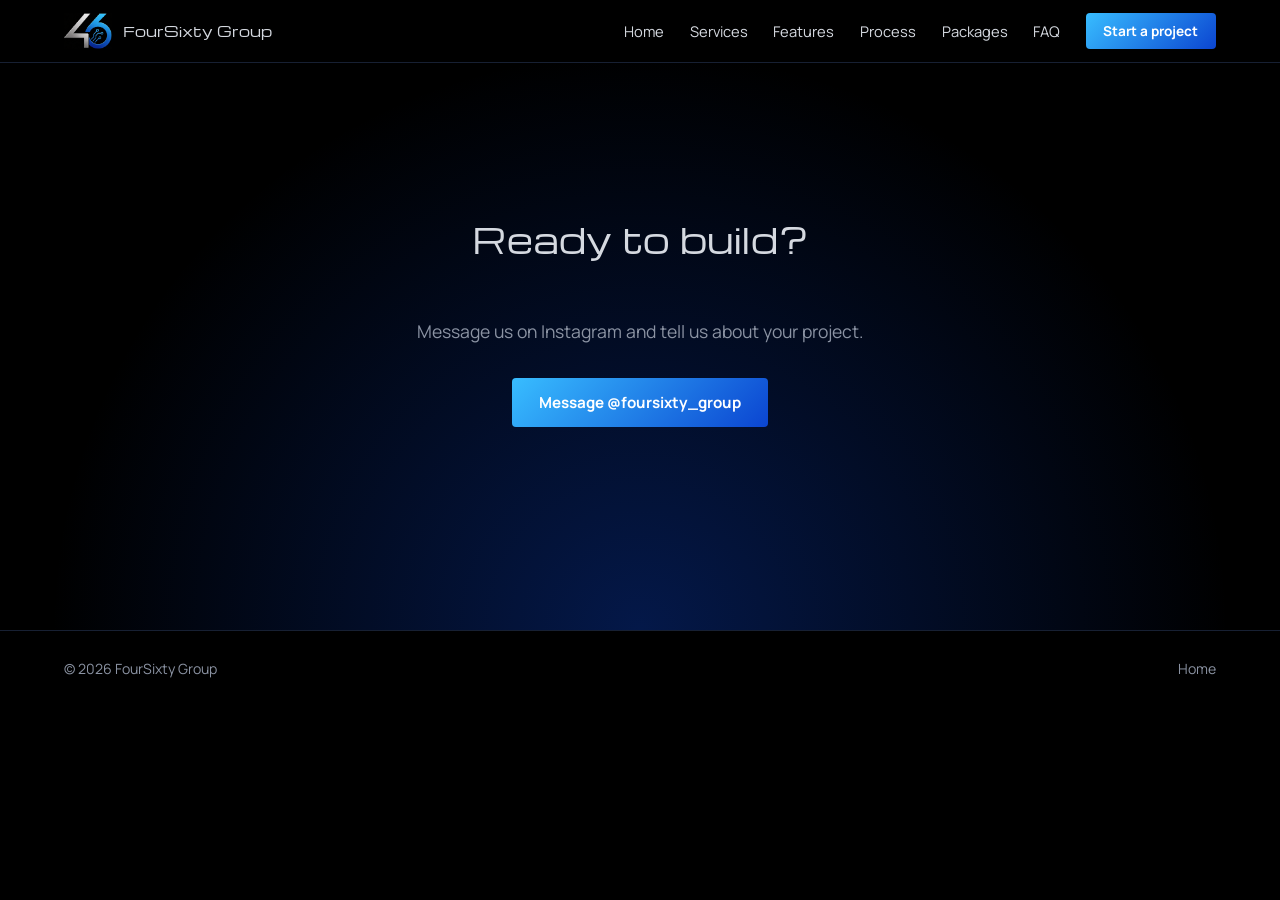
==== contact.html @ 41157618 "Add files via upload" ====
<!DOCTYPE html>
<html lang="en">
<head>
<meta charset="UTF-8">
<meta name="viewport" content="width=device-width, initial-scale=1">
<title>Contact | FourSixty Group</title>
<meta name="description" content="FourSixty Group designs and builds fast, modern websites for businesses.">
<link rel="icon" href="logo.png">
<link rel="preconnect" href="https://fonts.googleapis.com">
<link rel="preconnect" href="https://fonts.gstatic.com" crossorigin>
<link href="https://fonts.googleapis.com/css2?family=Michroma&family=Manrope:wght@400;500;700&display=swap" rel="stylesheet">
<link rel="stylesheet" href="style.css">
</head>
<body class="">
<div id="progress"></div>
<header id="top">
  <a href="index.html" class="brand"><span class="mark" aria-hidden="true"></span><span>FourSixty Group</span></a>
  <button id="menuBtn" aria-label="Open menu" aria-expanded="false">Menu</button>
  <nav id="nav"><a href="index.html">Home</a><a href="services.html">Services</a><a href="features.html">Features</a><a href="process.html">Process</a><a href="packages.html">Packages</a><a href="faq.html">FAQ</a><a href="contact.html" class="btn small">Start a project</a></nav>
</header>
<main>
<section class="contact page-top">
    <h2>Ready to build?</h2>
    <p class="lead">Message us on Instagram and tell us about your project.</p>
    <a class="btn" href="https://www.instagram.com/foursixty_group?stkn=OHh6cGZsOG16aTJj" target="_blank" rel="noopener">Message @foursixty_group</a>
  </section>
</main>
<footer>
  <span>&copy; <span id="yr"></span> FourSixty Group</span>
  <a href="index.html">Home</a>
</footer>
<script src="script.js"></script>
</body>
</html>
---- style.css ----
:root{
  --bg:#000;
  --panel:#080b11;
  --line:#172033;
  --silver:#d5d9e0;
  --muted:#8b93a3;
  --blue:#2ea8ff;
  --deep:#0b45d1;
  --grad:linear-gradient(135deg,#38bdff,#0b45d1);
  --head:"Michroma","Eurostile","Segoe UI",sans-serif;
  --body:"Manrope","Segoe UI",system-ui,sans-serif;
}
*{box-sizing:border-box;margin:0}
html{scroll-behavior:smooth;scroll-padding-top:76px}
body{background:var(--bg);color:var(--silver);font:400 1rem/1.65 var(--body)}
body.locked{overflow:hidden}
a{color:inherit;text-decoration:none}
:focus-visible{outline:2px solid var(--blue);outline-offset:3px}
h1,h2,h3{font-family:var(--head);font-weight:400;line-height:1.2}

/* Buttons */
.btn{display:inline-block;padding:.9rem 1.7rem;border:0;border-radius:4px;background:var(--grad);color:#fff;font:700 .95rem var(--body);cursor:pointer;transition:transform .2s,box-shadow .2s}
.btn:hover{transform:translateY(-2px);box-shadow:0 8px 28px rgba(46,168,255,.35)}
.btn.ghost{background:none;border:1px solid var(--silver);color:var(--silver)}
.btn.small{padding:.55rem 1.1rem;font-size:.85rem}

/* Loader + intro */
#loader,#intro{position:fixed;inset:0;z-index:100;display:flex;flex-direction:column;align-items:center;justify-content:center;background:var(--bg);text-align:center;padding:1.5rem;transition:opacity .7s,visibility .7s}
#intro[hidden]{display:none}
.out{opacity:0;visibility:hidden}
.loader-logo{width:min(300px,70vw);animation:pulse 1.8s ease-in-out infinite}
@keyframes pulse{50%{opacity:.6;transform:scale(.97)}}
.bar{width:min(260px,60vw);height:3px;background:var(--line);margin-top:1rem;border-radius:2px;overflow:hidden}
#barFill{display:block;height:100%;width:0;background:var(--grad);transition:width .25s}
#pct{margin-top:.6rem;font:.8rem var(--head);color:var(--muted)}
.intro-logo{width:min(480px,86vw);position:relative;opacity:0;transform:scale(.94);animation:rise 1.2s .1s forwards}
.intro-line{position:relative;margin:.5rem 0 1.8rem;font-size:1.15rem;color:var(--muted);opacity:0;animation:rise 1s .7s forwards}
#enter{position:relative;opacity:0;animation:rise 1s 1.1s forwards}
@keyframes rise{to{opacity:1;transform:none}}

/* Circuit lines (from the logo's nodes) */
.circuit{position:absolute;inset:0;width:100%;height:100%;pointer-events:none}
.circuit path{fill:none;stroke:var(--blue);stroke-width:1.5;opacity:.35;stroke-dasharray:900;stroke-dashoffset:900;animation:draw 3.5s .3s forwards}
.circuit circle{fill:var(--bg);stroke:var(--blue);stroke-width:2;opacity:.6}
@keyframes draw{to{stroke-dashoffset:0}}

/* Header */
#progress{position:fixed;top:0;left:0;height:3px;width:0;background:var(--grad);z-index:60}
header{position:fixed;top:0;left:0;right:0;z-index:50;display:flex;align-items:center;justify-content:space-between;padding:.8rem 5vw;background:rgba(0,0,0,.82);backdrop-filter:blur(10px);border-bottom:1px solid var(--line)}
.brand{display:flex;align-items:center;gap:.7rem;font:.85rem var(--head)}
.mark{width:48px;height:36px;background:url(logo.png) -24px -20px/100px auto no-repeat}
nav{display:flex;align-items:center;gap:1.6rem;font-size:.92rem}
nav a:not(.btn):hover{color:var(--blue)}
#menuBtn{display:none;background:none;border:1px solid var(--line);color:var(--silver);padding:.45rem .9rem;border-radius:4px;font:inherit;cursor:pointer}

/* Sections */
.hero{position:relative;min-height:100vh;display:flex;flex-direction:column;justify-content:center;padding:7rem 5vw 4rem;overflow:hidden;background:radial-gradient(ellipse at 75% 30%,rgba(11,69,209,.28),transparent 60%)}
.hero>*:not(.circuit){position:relative}
.hero h1{font-size:clamp(1.9rem,5.2vw,4rem);max-width:15ch;background:linear-gradient(90deg,#fff,var(--silver) 55%,var(--blue));-webkit-background-clip:text;background-clip:text;color:transparent}
.lead{max-width:56ch;margin:1.4rem 0 2rem;color:var(--muted);font-size:1.1rem}
.row{display:flex;flex-wrap:wrap;gap:1rem}
.wrap{padding:6rem 5vw}
.alt{background:var(--panel);border-block:1px solid var(--line)}
h2{font-size:clamp(1.4rem,3vw,2.1rem);margin-bottom:2.2rem}
.sub{color:var(--muted);margin:-1.4rem 0 2rem}
.grid{display:grid;grid-template-columns:repeat(auto-fit,minmax(230px,1fr));gap:1.2rem}
.grid article{padding:1.6rem;background:var(--panel);border:1px solid var(--line);border-radius:6px;transition:border-color .2s}
.grid article:hover{border-color:var(--blue)}
.alt .grid article{background:var(--bg)}
.grid h3{font-size:1.02rem;margin-bottom:.7rem;color:#fff}
.grid p{color:var(--muted)}
.grid ul{margin:1rem 0 0;padding-left:1.1rem;color:var(--silver);font-size:.92rem}
.pick{border-color:var(--blue)!important;box-shadow:0 0 36px rgba(46,168,255,.15)}

.ticks{display:grid;grid-template-columns:repeat(auto-fit,minmax(260px,1fr));gap:.9rem 2rem;list-style:none;padding:0}
.ticks li{position:relative;padding-left:1.7rem}
.ticks li::before{content:"";position:absolute;left:0;top:.5em;width:.8rem;height:.8rem;border:2px solid var(--blue);border-radius:50%}

.steps{list-style:none;padding:0;display:grid;grid-template-columns:repeat(auto-fit,minmax(210px,1fr));gap:1.5rem;counter-reset:s}
.steps li{counter-increment:s;padding-top:1.2rem;border-top:2px solid var(--line);transition:border-color .3s}
.steps li:hover{border-color:var(--blue)}
.steps h3{font-size:1rem;margin-bottom:.5rem;color:#fff}
.steps h3::before{content:counter(s) ". ";color:var(--blue)}
.steps p{color:var(--muted)}

details{max-width:760px;border-bottom:1px solid var(--line);padding:1.1rem 0}
summary{cursor:pointer;font-weight:700;list-style:none;display:flex;justify-content:space-between;gap:1rem}
summary::after{content:"+";color:var(--blue);font-size:1.3rem;line-height:1}
details[open] summary::after{content:"\2212"}
details p{margin-top:.7rem;color:var(--muted)}

.contact{text-align:center;padding:7rem 5vw;background:radial-gradient(ellipse at 50% 100%,rgba(11,69,209,.35),transparent 65%)}
.contact .lead{margin-inline:auto}
footer{display:flex;justify-content:space-between;flex-wrap:wrap;gap:1rem;padding:1.6rem 5vw;border-top:1px solid var(--line);color:var(--muted);font-size:.88rem}

/* Mobile */
@media(max-width:820px){
  #menuBtn{display:block}
  nav{position:absolute;top:100%;left:0;right:0;flex-direction:column;align-items:flex-start;gap:1rem;padding:1.2rem 5vw;background:#000;border-bottom:1px solid var(--line);display:none}
  nav.open{display:flex}
  .wrap{padding:4.5rem 5vw}
}
@media(prefers-reduced-motion:reduce){
  *{animation-duration:.01ms!important;animation-delay:0s!important;transition-duration:.01ms!important}
  html{scroll-behavior:auto}
  .circuit path{stroke-dashoffset:0}
}

/* Multi-page additions */
nav a.on:not(.btn){color:var(--blue)}
.page-top{padding-top:8rem;min-height:70vh}
.contact.page-top{display:flex;flex-direction:column;align-items:center;justify-content:center}
.grid .card{display:block;padding:1.6rem;background:var(--bg);border:1px solid var(--line);border-radius:6px;transition:border-color .2s,transform .2s}
.grid .card:hover{border-color:var(--blue);transform:translateY(-3px)}
@media(max-width:820px){.page-top{padding-top:6.5rem}}

/* Opening screen text */
.intro-welcome{position:relative;margin:.8rem 0 1rem;font:clamp(1.4rem,5vw,2rem) var(--head);letter-spacing:.18em;color:#fff;opacity:0;animation:rise 1s .7s forwards}
.intro-quote{position:relative;max-width:32ch;color:var(--muted);font-size:1.05rem;opacity:0;animation:rise 1s 1.4s forwards}
.intro-quote cite{display:block;margin-top:.6rem;color:var(--blue);font-style:normal;font-size:.9rem}

/* Expandable packages */
.pkgs{align-items:start}
.pkg{padding:1.6rem;background:var(--bg);border:1px solid var(--line);border-radius:6px;transition:border-color .2s,box-shadow .2s}
.pkg:hover,.pkg[open]{border-color:var(--blue)}
.pkg.pick{box-shadow:0 0 36px rgba(46,168,255,.15)}
.pkg summary{display:block;position:relative;padding-right:1.8rem;list-style:none}
.pkg summary::-webkit-details-marker{display:none}
.pkg summary::after{position:absolute;right:0;top:0}
.pk-name{display:block;margin-bottom:.5rem;font:1.02rem var(--head);color:#fff}
.pk-tag{display:block;color:var(--muted)}
.pk-hint{display:block;margin-top:.8rem;font-size:.82rem;color:var(--blue)}
.pkg[open] .pk-hint{display:none}
.pk-more{margin:1.1rem 0 1.3rem;padding-left:1.1rem;color:var(--silver);font-size:.95rem;animation:rise .4s both}
.pk-more li{margin-bottom:.45rem}
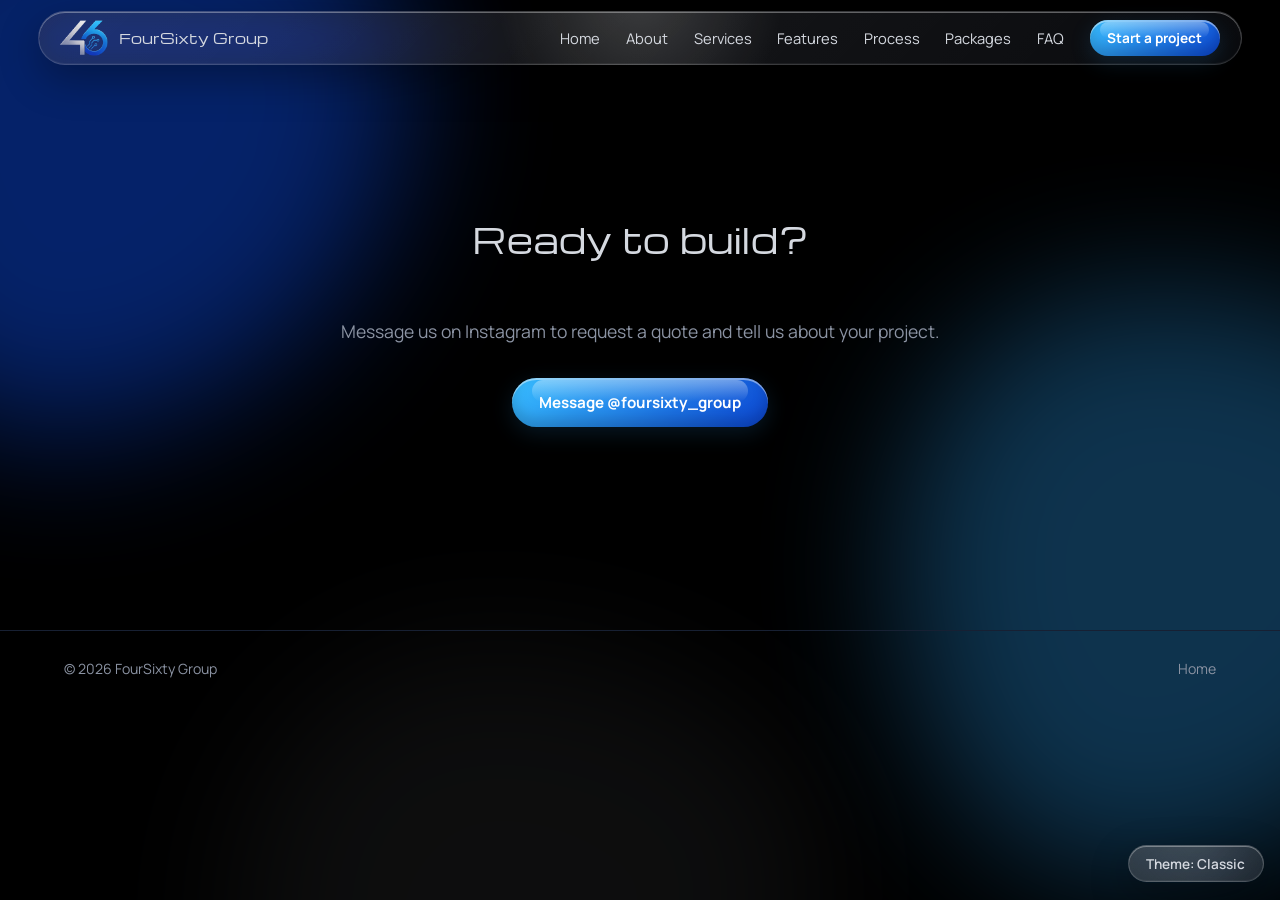
==== commit 09584a38: "Updated" ====
--- a/contact.html
+++ b/contact.html
@@ -4,7 +4,7 @@
 <meta charset="UTF-8">
 <meta name="viewport" content="width=device-width, initial-scale=1">
 <title>Contact | FourSixty Group</title>
-<meta name="description" content="FourSixty Group designs and builds fast, modern websites for businesses.">
+<meta name="description" content="FourSixty Group builds websites and online stores for businesses and entrepreneurs.">
 <link rel="icon" href="logo.png">
 <link rel="preconnect" href="https://fonts.googleapis.com">
 <link rel="preconnect" href="https://fonts.gstatic.com" crossorigin>
@@ -16,12 +16,12 @@
 <header id="top">
   <a href="index.html" class="brand"><span class="mark" aria-hidden="true"></span><span>FourSixty Group</span></a>
   <button id="menuBtn" aria-label="Open menu" aria-expanded="false">Menu</button>
-  <nav id="nav"><a href="index.html">Home</a><a href="services.html">Services</a><a href="features.html">Features</a><a href="process.html">Process</a><a href="packages.html">Packages</a><a href="faq.html">FAQ</a><a href="contact.html" class="btn small">Start a project</a></nav>
+  <nav id="nav"><a href="index.html">Home</a><a href="about.html">About</a><a href="services.html">Services</a><a href="features.html">Features</a><a href="process.html">Process</a><a href="packages.html">Packages</a><a href="faq.html">FAQ</a><a href="contact.html" class="btn small">Start a project</a></nav>
 </header>
 <main>
 <section class="contact page-top">
     <h2>Ready to build?</h2>
-    <p class="lead">Message us on Instagram and tell us about your project.</p>
+    <p class="lead">Message us on Instagram to request a quote and tell us about your project.</p>
     <a class="btn" href="https://www.instagram.com/foursixty_group?stkn=OHh6cGZsOG16aTJj" target="_blank" rel="noopener">Message @foursixty_group</a>
   </section>
 </main>
--- a/style.css
+++ b/style.css
@@ -9,6 +9,26 @@
   --grad:linear-gradient(135deg,#38bdff,#0b45d1);
   --head:"Michroma","Eurostile","Segoe UI",sans-serif;
   --body:"Manrope","Segoe UI",system-ui,sans-serif;
+  --btn-ink:#fff;
+  --logo-filter:none;
+  --hdr:rgba(0,0,0,.82);
+  --glow-a:rgba(11,69,209,.28);
+  --glow-b:rgba(46,168,255,.35);
+  --glow-c:rgba(46,168,255,.15);
+  --glow-d:rgba(11,69,209,.35);
+}
+/* Colour themes (default "classic" is the original look) */
+html[data-theme="matrix"]{
+  --bg:#010a04;--panel:#06140a;--line:#123d22;--silver:#d4f5dc;--muted:#6fa883;
+  --blue:#2eff7a;--deep:#0b9d3f;--grad:linear-gradient(135deg,#5dffa0,#0b9d3f);
+  --btn-ink:#02150a;--hdr:rgba(1,10,4,.82);--logo-filter:hue-rotate(-65deg) brightness(1.12);
+  --glow-a:rgba(11,157,63,.25);--glow-b:rgba(46,255,122,.3);--glow-c:rgba(46,255,122,.14);--glow-d:rgba(11,157,63,.32);
+}
+html[data-theme="sunset"]{
+  --bg:#12081f;--panel:#1c0f2e;--line:#3d2260;--silver:#f4e4ff;--muted:#b79ad6;
+  --blue:#ff9a56;--deep:#d6336c;--grad:linear-gradient(135deg,#ffb056,#d6336c);
+  --btn-ink:#fff;--hdr:rgba(18,8,31,.82);--logo-filter:hue-rotate(180deg);
+  --glow-a:rgba(214,51,108,.28);--glow-b:rgba(255,154,86,.35);--glow-c:rgba(255,154,86,.15);--glow-d:rgba(214,51,108,.35);
 }
 *{box-sizing:border-box;margin:0}
 html{scroll-behavior:smooth;scroll-padding-top:76px}
@@ -19,20 +39,14 @@
 h1,h2,h3{font-family:var(--head);font-weight:400;line-height:1.2}
 
 /* Buttons */
-.btn{display:inline-block;padding:.9rem 1.7rem;border:0;border-radius:4px;background:var(--grad);color:#fff;font:700 .95rem var(--body);cursor:pointer;transition:transform .2s,box-shadow .2s}
-.btn:hover{transform:translateY(-2px);box-shadow:0 8px 28px rgba(46,168,255,.35)}
+.btn{display:inline-block;padding:.9rem 1.7rem;border:0;border-radius:4px;background:var(--grad);color:var(--btn-ink);font:700 .95rem var(--body);cursor:pointer;transition:transform .2s,box-shadow .2s}
+.btn:hover{transform:translateY(-2px);box-shadow:0 8px 28px var(--glow-b)}
 .btn.ghost{background:none;border:1px solid var(--silver);color:var(--silver)}
 .btn.small{padding:.55rem 1.1rem;font-size:.85rem}
 
 /* Loader + intro */
-#loader,#intro{position:fixed;inset:0;z-index:100;display:flex;flex-direction:column;align-items:center;justify-content:center;background:var(--bg);text-align:center;padding:1.5rem;transition:opacity .7s,visibility .7s}
-#intro[hidden]{display:none}
+#intro{position:fixed;inset:0;z-index:100;display:flex;flex-direction:column;align-items:center;justify-content:center;background:#000;text-align:center;padding:1.5rem;transition:opacity .7s,visibility .7s}
 .out{opacity:0;visibility:hidden}
-.loader-logo{width:min(300px,70vw);animation:pulse 1.8s ease-in-out infinite}
-@keyframes pulse{50%{opacity:.6;transform:scale(.97)}}
-.bar{width:min(260px,60vw);height:3px;background:var(--line);margin-top:1rem;border-radius:2px;overflow:hidden}
-#barFill{display:block;height:100%;width:0;background:var(--grad);transition:width .25s}
-#pct{margin-top:.6rem;font:.8rem var(--head);color:var(--muted)}
 .intro-logo{width:min(480px,86vw);position:relative;opacity:0;transform:scale(.94);animation:rise 1.2s .1s forwards}
 .intro-line{position:relative;margin:.5rem 0 1.8rem;font-size:1.15rem;color:var(--muted);opacity:0;animation:rise 1s .7s forwards}
 #enter{position:relative;opacity:0;animation:rise 1s 1.1s forwards}
@@ -46,7 +60,7 @@
 
 /* Header */
 #progress{position:fixed;top:0;left:0;height:3px;width:0;background:var(--grad);z-index:60}
-header{position:fixed;top:0;left:0;right:0;z-index:50;display:flex;align-items:center;justify-content:space-between;padding:.8rem 5vw;background:rgba(0,0,0,.82);backdrop-filter:blur(10px);border-bottom:1px solid var(--line)}
+header{position:fixed;top:0;left:0;right:0;z-index:50;display:flex;align-items:center;justify-content:space-between;padding:.8rem 5vw;background:var(--hdr);backdrop-filter:blur(10px);border-bottom:1px solid var(--line)}
 .brand{display:flex;align-items:center;gap:.7rem;font:.85rem var(--head)}
 .mark{width:48px;height:36px;background:url(logo.png) -24px -20px/100px auto no-repeat}
 nav{display:flex;align-items:center;gap:1.6rem;font-size:.92rem}
@@ -54,7 +68,7 @@
 #menuBtn{display:none;background:none;border:1px solid var(--line);color:var(--silver);padding:.45rem .9rem;border-radius:4px;font:inherit;cursor:pointer}
 
 /* Sections */
-.hero{position:relative;min-height:100vh;display:flex;flex-direction:column;justify-content:center;padding:7rem 5vw 4rem;overflow:hidden;background:radial-gradient(ellipse at 75% 30%,rgba(11,69,209,.28),transparent 60%)}
+.hero{position:relative;min-height:100vh;display:flex;flex-direction:column;justify-content:center;padding:7rem 5vw 4rem;overflow:hidden;background:radial-gradient(ellipse at 75% 30%,var(--glow-a),transparent 60%)}
 .hero>*:not(.circuit){position:relative}
 .hero h1{font-size:clamp(1.9rem,5.2vw,4rem);max-width:15ch;background:linear-gradient(90deg,#fff,var(--silver) 55%,var(--blue));-webkit-background-clip:text;background-clip:text;color:transparent}
 .lead{max-width:56ch;margin:1.4rem 0 2rem;color:var(--muted);font-size:1.1rem}
@@ -70,7 +84,7 @@
 .grid h3{font-size:1.02rem;margin-bottom:.7rem;color:#fff}
 .grid p{color:var(--muted)}
 .grid ul{margin:1rem 0 0;padding-left:1.1rem;color:var(--silver);font-size:.92rem}
-.pick{border-color:var(--blue)!important;box-shadow:0 0 36px rgba(46,168,255,.15)}
+.pick{border-color:var(--blue)!important;box-shadow:0 0 36px var(--glow-c)}
 
 .ticks{display:grid;grid-template-columns:repeat(auto-fit,minmax(260px,1fr));gap:.9rem 2rem;list-style:none;padding:0}
 .ticks li{position:relative;padding-left:1.7rem}
@@ -89,14 +103,14 @@
 details[open] summary::after{content:"\2212"}
 details p{margin-top:.7rem;color:var(--muted)}
 
-.contact{text-align:center;padding:7rem 5vw;background:radial-gradient(ellipse at 50% 100%,rgba(11,69,209,.35),transparent 65%)}
+.contact{text-align:center;padding:7rem 5vw;background:radial-gradient(ellipse at 50% 100%,var(--glow-d),transparent 65%)}
 .contact .lead{margin-inline:auto}
 footer{display:flex;justify-content:space-between;flex-wrap:wrap;gap:1rem;padding:1.6rem 5vw;border-top:1px solid var(--line);color:var(--muted);font-size:.88rem}
 
 /* Mobile */
 @media(max-width:820px){
   #menuBtn{display:block}
-  nav{position:absolute;top:100%;left:0;right:0;flex-direction:column;align-items:flex-start;gap:1rem;padding:1.2rem 5vw;background:#000;border-bottom:1px solid var(--line);display:none}
+  nav{position:absolute;top:100%;left:0;right:0;flex-direction:column;align-items:flex-start;gap:1rem;padding:1.2rem 5vw;background:var(--bg);border-bottom:1px solid var(--line);display:none}
   nav.open{display:flex}
   .wrap{padding:4.5rem 5vw}
 }
@@ -123,7 +137,7 @@
 .pkgs{align-items:start}
 .pkg{padding:1.6rem;background:var(--bg);border:1px solid var(--line);border-radius:6px;transition:border-color .2s,box-shadow .2s}
 .pkg:hover,.pkg[open]{border-color:var(--blue)}
-.pkg.pick{box-shadow:0 0 36px rgba(46,168,255,.15)}
+.pkg.pick{box-shadow:0 0 36px var(--glow-c)}
 .pkg summary{display:block;position:relative;padding-right:1.8rem;list-style:none}
 .pkg summary::-webkit-details-marker{display:none}
 .pkg summary::after{position:absolute;right:0;top:0}
@@ -133,3 +147,84 @@
 .pkg[open] .pk-hint{display:none}
 .pk-more{margin:1.1rem 0 1.3rem;padding-left:1.1rem;color:var(--silver);font-size:.95rem;animation:rise .4s both}
 .pk-more li{margin-bottom:.45rem}
+
+/* Theme button */
+#themeBtn{position:fixed;right:1rem;bottom:1rem;z-index:55;padding:.55rem 1.1rem;background:var(--panel);color:var(--silver);border:1px solid var(--line);border-radius:999px;font:600 .85rem var(--body);cursor:pointer;transition:border-color .2s,transform .2s}
+#themeBtn:hover{border-color:var(--blue);transform:translateY(-2px)}
+
+/* Logo follows the theme colours */
+.intro-logo,.mark{filter:var(--logo-filter);transition:filter .4s}
+
+/* ===== Liquid interface: glass surfaces, drifting liquid blobs, gooey droplets ===== */
+main,footer{position:relative;z-index:1}
+.liquid{position:fixed;inset:0;z-index:0;pointer-events:none;overflow:hidden}
+.liquid i{position:absolute;display:block;width:46vmax;height:46vmax;filter:blur(70px);opacity:.5;border-radius:42% 58% 63% 37%/45% 38% 62% 55%;animation:morph 17s ease-in-out infinite alternate,drift 27s ease-in-out infinite alternate}
+.liquid i:nth-child(1){background:var(--deep);left:-14vmax;top:-12vmax}
+.liquid i:nth-child(2){background:var(--blue);right:-16vmax;top:32vh;opacity:.3;animation-duration:21s,33s}
+.liquid i:nth-child(3){background:var(--silver);left:18vw;bottom:-26vmax;opacity:.06;animation-duration:25s,29s}
+@keyframes morph{
+  0%{border-radius:42% 58% 63% 37%/45% 38% 62% 55%}
+  50%{border-radius:61% 39% 44% 56%/58% 63% 37% 42%}
+  100%{border-radius:37% 63% 53% 47%/36% 51% 49% 64%}
+}
+@keyframes drift{to{transform:translate3d(9vw,12vh,0) rotate(45deg)}}
+.alt{background:rgba(255,255,255,.025);border-block-color:rgba(255,255,255,.08)}
+.contact{background:none}
+
+/* Glass surfaces */
+header,.grid article,.alt .grid article,.grid .card,.pkg,details,.steps li,.btn.ghost,#themeBtn{
+  background:
+    radial-gradient(220px circle at var(--mx,50%) var(--my,-30%),rgba(255,255,255,.17),transparent 65%),
+    linear-gradient(135deg,rgba(255,255,255,.10),rgba(255,255,255,.025));
+  background-color:rgba(12,14,22,.38);
+  -webkit-backdrop-filter:blur(18px) saturate(170%);backdrop-filter:blur(18px) saturate(170%);
+  border:1px solid rgba(255,255,255,.16);
+  border-radius:22px;
+  box-shadow:inset 0 1px 0 rgba(255,255,255,.34),inset 0 -1px 0 rgba(255,255,255,.05),0 14px 40px rgba(0,0,0,.32);
+  transition:border-color .2s,border-radius .55s cubic-bezier(.34,1.56,.64,1),transform .3s cubic-bezier(.34,1.56,.64,1),box-shadow .3s}
+@supports not ((backdrop-filter:blur(1px)) or (-webkit-backdrop-filter:blur(1px))){
+  header,.grid article,.alt .grid article,.grid .card,.pkg,details,.steps li,.btn.ghost,#themeBtn{background-color:rgba(18,20,30,.92)}
+}
+.grid article:hover,.grid .card:hover,.pkg:hover,.pkg[open],.steps li:hover{border-radius:30px 20px 32px 22px;transform:translateY(-4px)}
+.pick,.pkg.pick{box-shadow:inset 0 1px 0 rgba(255,255,255,.34),0 0 40px var(--glow-c),0 14px 40px rgba(0,0,0,.32)}
+.steps li{padding:1.5rem}
+details:not(.pkg){padding:1.1rem 1.5rem;margin-bottom:.9rem}
+
+/* Floating glass header capsule */
+html{scroll-padding-top:92px}
+header{top:.7rem;left:3vw;right:3vw;padding:.5rem 1.3rem;border-radius:999px}
+header:hover{transform:none}
+@media(max-width:820px){
+  nav{top:calc(100% + .6rem);border:1px solid rgba(255,255,255,.16);border-radius:28px;padding:1.2rem 1.6rem;
+    background:linear-gradient(135deg,rgba(255,255,255,.10),rgba(255,255,255,.03));background-color:rgba(10,12,20,.96);
+    -webkit-backdrop-filter:blur(20px) saturate(170%);backdrop-filter:blur(20px) saturate(170%);box-shadow:0 14px 40px rgba(0,0,0,.4)}
+  #menuBtn{border-radius:999px}
+}
+#themeBtn{border-radius:999px;bottom:1.1rem}
+#themeBtn:hover{transform:translateY(-3px)}
+
+/* Liquid buttons */
+.btn{position:relative;overflow:hidden;border-radius:999px;
+  box-shadow:inset 0 2px 0 rgba(255,255,255,.45),inset 0 -8px 14px rgba(0,0,0,.18),0 6px 22px var(--glow-c);
+  transition:transform .3s cubic-bezier(.34,1.56,.64,1),box-shadow .25s}
+.btn::after{content:"";position:absolute;left:8%;right:8%;top:5%;height:44%;border-radius:999px;background:linear-gradient(rgba(255,255,255,.38),rgba(255,255,255,0));pointer-events:none}
+.btn:hover{transform:translateY(-3px) scale(1.04);box-shadow:inset 0 2px 0 rgba(255,255,255,.45),inset 0 -8px 14px rgba(0,0,0,.18),0 12px 32px var(--glow-b)}
+.btn:active{transform:scale(.95,1.05)}
+.btn.ghost{background-color:rgba(255,255,255,.06);border-color:rgba(255,255,255,.3);color:var(--silver);box-shadow:inset 0 1px 0 rgba(255,255,255,.4),0 8px 24px rgba(0,0,0,.3)}
+.btn.ghost::after{opacity:.5}
+.btn.ghost:hover{border-color:var(--blue);box-shadow:inset 0 1px 0 rgba(255,255,255,.4),0 10px 30px var(--glow-c)}
+.ripple{position:absolute;border-radius:50%;background:rgba(255,255,255,.5);transform:scale(0);animation:ripple .7s ease-out forwards;pointer-events:none}
+@keyframes ripple{to{transform:scale(1);opacity:0}}
+
+/* Gooey droplets that trail the cursor (desktop with a mouse) */
+.goo{position:fixed;inset:0;z-index:0;pointer-events:none;opacity:0;filter:url(#gooF);transition:opacity .6s}
+.goo.on{opacity:.4}
+.goo b{position:absolute;left:0;top:0;border-radius:50%;background:var(--blue);will-change:transform}
+
+/* Brand additions */
+.tagline{margin:1.2rem 0 0;color:#fff;font:700 1.05rem var(--body);letter-spacing:.03em}
+.hero .tagline+.lead{margin-top:.8rem}
+.lead strong{color:#fff}
+.svc{display:flex;flex-direction:column}
+.svc p{flex:1}
+.svc .btn{margin-top:1.3rem;align-self:flex-start}
